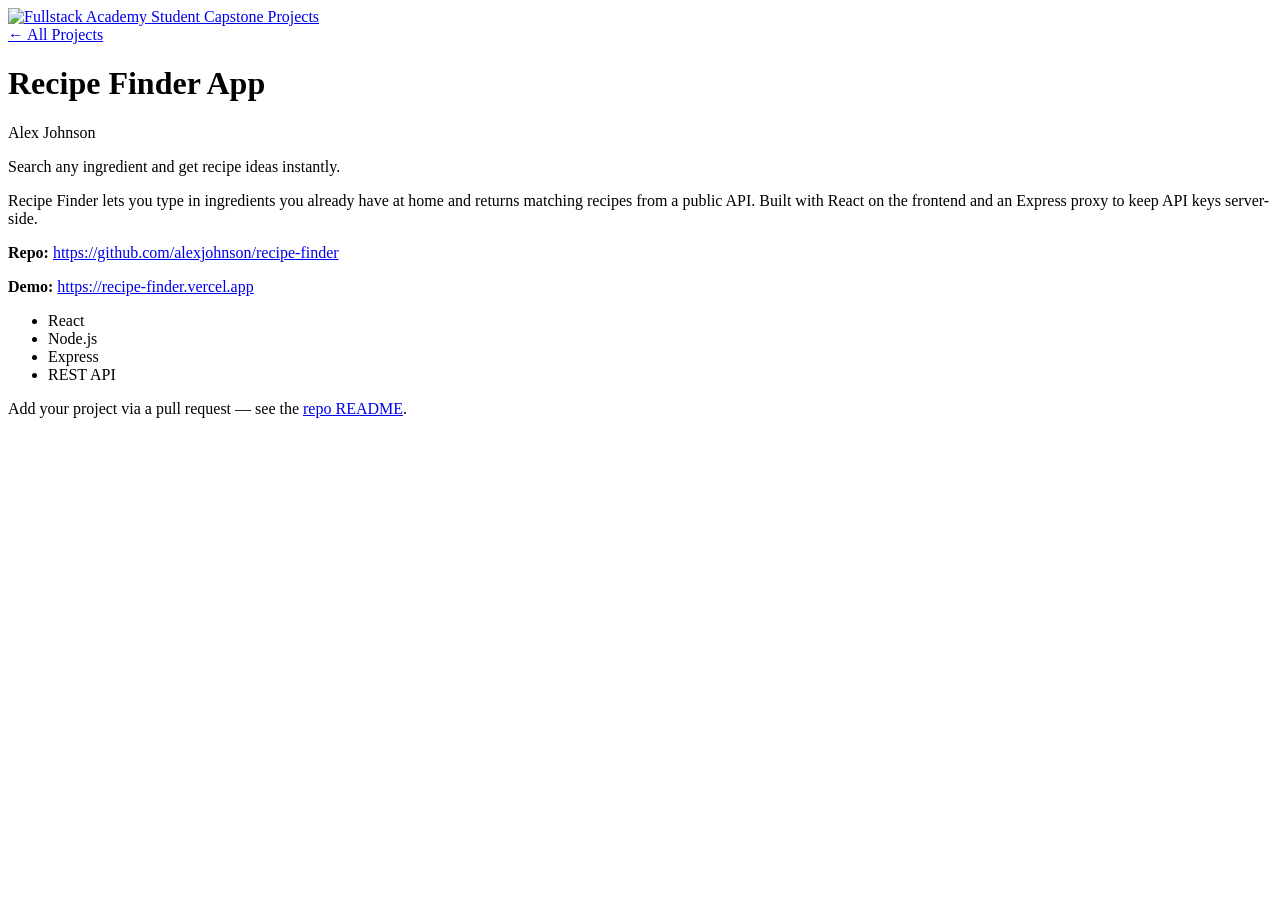
==== docs/projects/recipe-finder-app/index.html @ b0ee8448 "Added FSA branding" ====
<!DOCTYPE html>
<html lang="en">
<head>
  <meta charset="UTF-8" />
  <meta name="viewport" content="width=device-width, initial-scale=1.0" />
  <title>Recipe Finder App | Capstone Projects</title>
  <link rel="preconnect" href="https://fonts.googleapis.com" />
  <link rel="preconnect" href="https://fonts.gstatic.com" crossorigin />
  <link href="https://fonts.googleapis.com/css2?family=Space+Grotesk:wght@400;500;600;700&display=swap" rel="stylesheet" />
  <link rel="stylesheet" href="/2510-capstones/style.css" />
</head>
<body>
  <header>
    <div class="header-inner">
      <a class="site-logo" href="/2510-capstones/">
        <img src="/2510-capstones/assets/logo.png" alt="Fullstack Academy" height="36" />
      </a>
      <a class="site-title" href="/2510-capstones/">Student Capstone Projects</a>
    </div>
  </header>
  <main>

    <a class="back-link" href="/2510-capstones/">&larr; All Projects</a>
    <h1>Recipe Finder App</h1>
    <p class="student-name">Alex Johnson</p>
    <p class="tagline">Search any ingredient and get recipe ideas instantly.</p>
    <div class="description"><p>Recipe Finder lets you type in ingredients you already have at home and returns matching recipes from a public API. Built with React on the frontend and an Express proxy to keep API keys server-side.
</p></div>
    <p><strong>Repo:</strong> <a href="https://github.com/alexjohnson/recipe-finder" target="_blank" rel="noopener noreferrer">https://github.com/alexjohnson/recipe-finder</a></p>
    <p><strong>Demo:</strong> <a href="https://recipe-finder.vercel.app" target="_blank" rel="noopener noreferrer">https://recipe-finder.vercel.app</a></p>
    <ul class="tags"><li>React</li><li>Node.js</li><li>Express</li><li>REST API</li></ul>
  </main>
  <footer>
    <p>Add your project via a pull request — see the <a href="https://github.com/FullstackAcademy/2510-capstones">repo README</a>.</p>
  </footer>
</body>
</html>
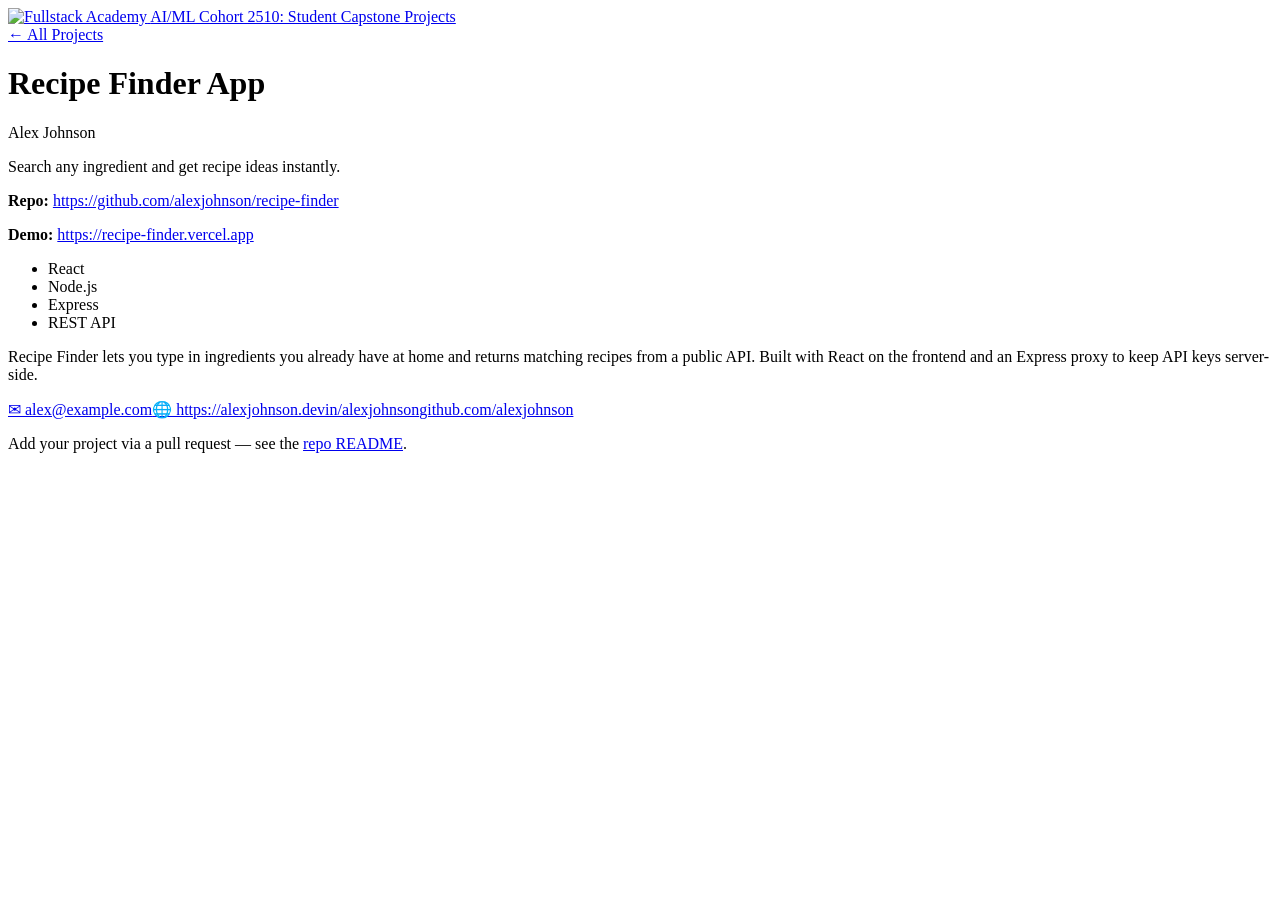
==== commit 3cbc12e8: "Minor updates and style changes" ====
--- a/docs/projects/recipe-finder-app/index.html
+++ b/docs/projects/recipe-finder-app/index.html
@@ -3,10 +3,11 @@
 <head>
   <meta charset="UTF-8" />
   <meta name="viewport" content="width=device-width, initial-scale=1.0" />
-  <title>Recipe Finder App | Capstone Projects</title>
+  <title>Recipe Finder App | AI/ML Cohort 2510: Student Capstone Projects</title>
   <link rel="preconnect" href="https://fonts.googleapis.com" />
   <link rel="preconnect" href="https://fonts.gstatic.com" crossorigin />
   <link href="https://fonts.googleapis.com/css2?family=Space+Grotesk:wght@400;500;600;700&display=swap" rel="stylesheet" />
+  <link rel="icon" type="image/png" href="/2510-capstones/assets/logo.png" />
   <link rel="stylesheet" href="/2510-capstones/style.css" />
 </head>
 <body>
@@ -15,20 +16,27 @@
       <a class="site-logo" href="/2510-capstones/">
         <img src="/2510-capstones/assets/logo.png" alt="Fullstack Academy" height="36" />
       </a>
-      <a class="site-title" href="/2510-capstones/">Student Capstone Projects</a>
+      <a class="site-title" href="/2510-capstones/">AI/ML Cohort 2510: Student Capstone Projects</a>
     </div>
   </header>
   <main>
 
     <a class="back-link" href="/2510-capstones/">&larr; All Projects</a>
-    <h1>Recipe Finder App</h1>
-    <p class="student-name">Alex Johnson</p>
-    <p class="tagline">Search any ingredient and get recipe ideas instantly.</p>
+    <div class="detail-header">
+      
+      <div class="detail-meta">
+        <h1>Recipe Finder App</h1>
+        <p class="student-name">Alex Johnson</p>
+        <p class="tagline">Search any ingredient and get recipe ideas instantly.</p>
+        <p><strong>Repo:</strong> <a href="https://github.com/alexjohnson/recipe-finder" target="_blank" rel="noopener noreferrer">https://github.com/alexjohnson/recipe-finder</a></p>
+        <p><strong>Demo:</strong> <a href="https://recipe-finder.vercel.app" target="_blank" rel="noopener noreferrer">https://recipe-finder.vercel.app</a></p>
+        <ul class="tags"><li>React</li><li>Node.js</li><li>Express</li><li>REST API</li></ul>
+      </div>
+    </div>
     <div class="description"><p>Recipe Finder lets you type in ingredients you already have at home and returns matching recipes from a public API. Built with React on the frontend and an Express proxy to keep API keys server-side.
 </p></div>
-    <p><strong>Repo:</strong> <a href="https://github.com/alexjohnson/recipe-finder" target="_blank" rel="noopener noreferrer">https://github.com/alexjohnson/recipe-finder</a></p>
-    <p><strong>Demo:</strong> <a href="https://recipe-finder.vercel.app" target="_blank" rel="noopener noreferrer">https://recipe-finder.vercel.app</a></p>
-    <ul class="tags"><li>React</li><li>Node.js</li><li>Express</li><li>REST API</li></ul>
+    
+    <div class="contact-links"><a href="mailto:alex@example.com" aria-label="Email">&#9993; alex@example.com</a><a href="https://alexjohnson.dev" target="_blank" rel="noopener noreferrer" aria-label="Website">&#127760; https://alexjohnson.dev</a><a href="https://linkedin.com/in/alexjohnson" target="_blank" rel="noopener noreferrer" aria-label="LinkedIn">in/alexjohnson</a><a href="https://github.com/alexjohnson" target="_blank" rel="noopener noreferrer" aria-label="GitHub">github.com/alexjohnson</a></div>
   </main>
   <footer>
     <p>Add your project via a pull request — see the <a href="https://github.com/FullstackAcademy/2510-capstones">repo README</a>.</p>
